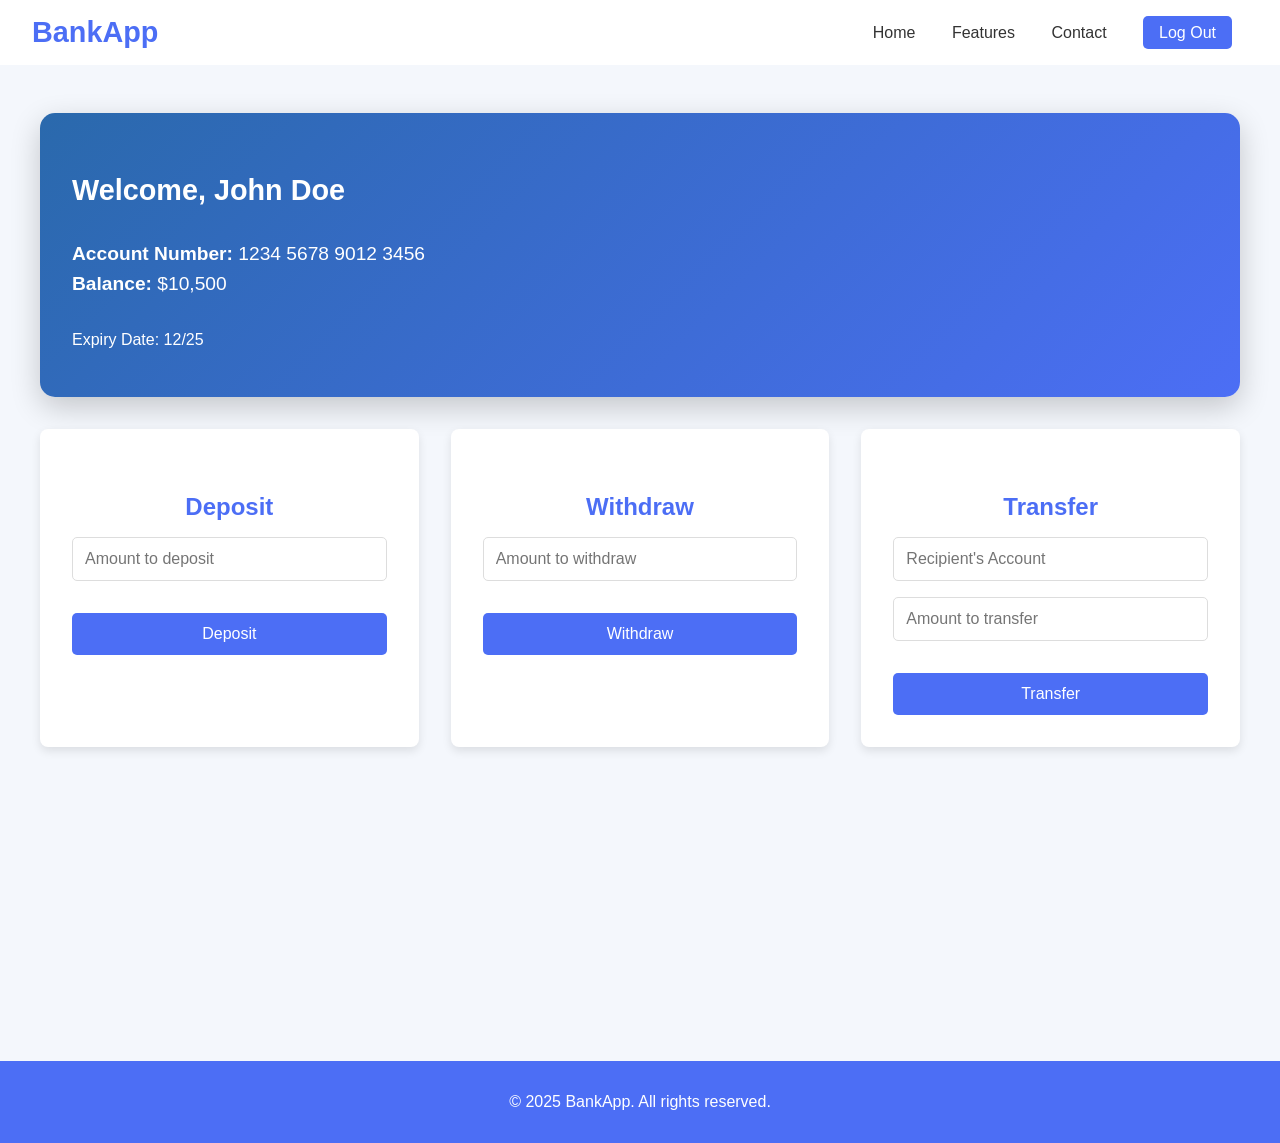
==== html/dashboard.html @ 3572b1c7 "Adding html and style for dashboard in dashboard.html and dashboard.css" ====
<!DOCTYPE html>
<html lang="en">
  <head>
    <meta charset="UTF-8" />
    <meta name="viewport" content="width=device-width, initial-scale=1.0" />
    <title>Banking Dashboard</title>
    <link rel="stylesheet" href="/css/dashboard.css" />
  </head>
  <body>
    <!-- Navbar -->
    <nav class="navbar">
      <div class="navbar-container">
        <a href="#" class="navbar-logo">BankApp</a>
        <div class="navbar-menu">
          <a href="#">Home</a>
          <a href="#features">Features</a>
          <a href="#contact">Contact</a>
          <a href="#logout" class="btn-primary">Log Out</a>
        </div>
      </div>
    </nav>

    <!-- Dashboard Section -->
    <section class="dashboard">
      <div class="dashboard-container">
        <!-- User Info Card (Bank Card Look) -->
        <div class="bank-card">
          <div class="card-header">
            <h3>Welcome, John Doe</h3>
          </div>
          <div class="card-body">
            <p><strong>Account Number:</strong> 1234 5678 9012 3456</p>
            <p><strong>Balance:</strong> $10,500</p>
          </div>
          <div class="card-footer">
            <p>Expiry Date: 12/25</p>
          </div>
        </div>

        <!-- Transaction Options -->
        <div class="transaction-options">
          <div class="transaction-option">
            <h4>Deposit</h4>
            <form>
              <input type="number" placeholder="Amount to deposit" />
              <button type="submit" class="btn-primary">Deposit</button>
            </form>
          </div>

          <div class="transaction-option">
            <h4>Withdraw</h4>
            <form>
              <input type="number" placeholder="Amount to withdraw" />
              <button type="submit" class="btn-primary">Withdraw</button>
            </form>
          </div>

          <div class="transaction-option">
            <h4>Transfer</h4>
            <form>
              <input type="text" placeholder="Recipient's Account" />
              <input type="number" placeholder="Amount to transfer" />
              <button type="submit" class="btn-primary">Transfer</button>
            </form>
          </div>
        </div>
      </div>
    </section>

    <!-- Footer -->
    <footer class="footer">
      <div class="footer-container">
        <p>&copy; 2025 BankApp. All rights reserved.</p>
      </div>
    </footer>
  </body>
</html>
---- css/dashboard.css ----
/* General styles */
body {
  font-family: Arial, sans-serif;
  margin: 0;
  padding: 0;
  background-color: #f4f7fc;
  color: #333;
}

.navbar {
  background-color: #fff;
  padding: 1rem 0;
  box-shadow: 0 4px 8px rgba(0, 0, 0, 0.1);
}

.navbar-container {
  display: flex;
  justify-content: space-between;
  align-items: center;
  padding: 0 2rem;
}

.navbar-logo {
  font-size: 1.8rem;
  font-weight: bold;
  color: #4c6ef5;
  text-decoration: none;
}

.navbar-menu a {
  margin: 0 1rem;
  color: #333;
  text-decoration: none;
  font-size: 1rem;
}

.navbar-menu .btn-primary {
  background-color: #4c6ef5;
  color: white;
  padding: 0.5rem 1rem;
  border-radius: 5px;
  text-decoration: none;
}

/* Dashboard section */
.dashboard {
  display: flex;
  justify-content: center;
  align-items: flex-start;
  height: 100vh;
  background-color: #f4f7fc;
  padding: 3rem 0;
}

.dashboard-container {
  width: 100%;
  max-width: 1200px;
  display: flex;
  flex-direction: column;
  gap: 2rem;
}

.bank-card {
  background: linear-gradient(135deg, #2a69ac, #4c6ef5);
  color: white;
  padding: 2rem;
  border-radius: 15px;
  box-shadow: 0 10px 30px rgba(0, 0, 0, 0.2);
  display: flex;
  flex-direction: column;
  justify-content: space-between;
  height: 220px;
}

.card-header h3 {
  font-size: 1.8rem;
  margin-bottom: 1rem;
}

.card-body p {
  font-size: 1.2rem;
  margin: 0.5rem 0;
}

.card-footer p {
  font-size: 1rem;
  margin-top: 1rem;
}

.transaction-options {
  display: flex;
  justify-content: space-between;
  gap: 2rem;
}

.transaction-option {
  background-color: white;
  padding: 2rem;
  box-shadow: 0 4px 10px rgba(0, 0, 0, 0.1);
  border-radius: 8px;
  width: 30%;
}

.transaction-option h4 {
  text-align: center;
  font-size: 1.5rem;
  color: #4c6ef5;
  margin-bottom: 1rem;
}

.transaction-option form {
  display: flex;
  flex-direction: column;
  gap: 1rem;
}

.transaction-option input {
  padding: 0.75rem;
  border: 1px solid #ddd;
  border-radius: 5px;
  font-size: 1rem;
  color: #333;
}

.transaction-option button {
  background-color: #4c6ef5;
  color: white;
  padding: 0.75rem 1.5rem;
  font-size: 1rem;
  border-radius: 5px;
  border: none;
  cursor: pointer;
  margin-top: 1rem;
}

.transaction-option button:hover {
  background-color: #2c4da4;
}

/* Footer styles */
.footer {
  background-color: #4c6ef5;
  color: white;
  text-align: center;
  padding: 1rem;
}
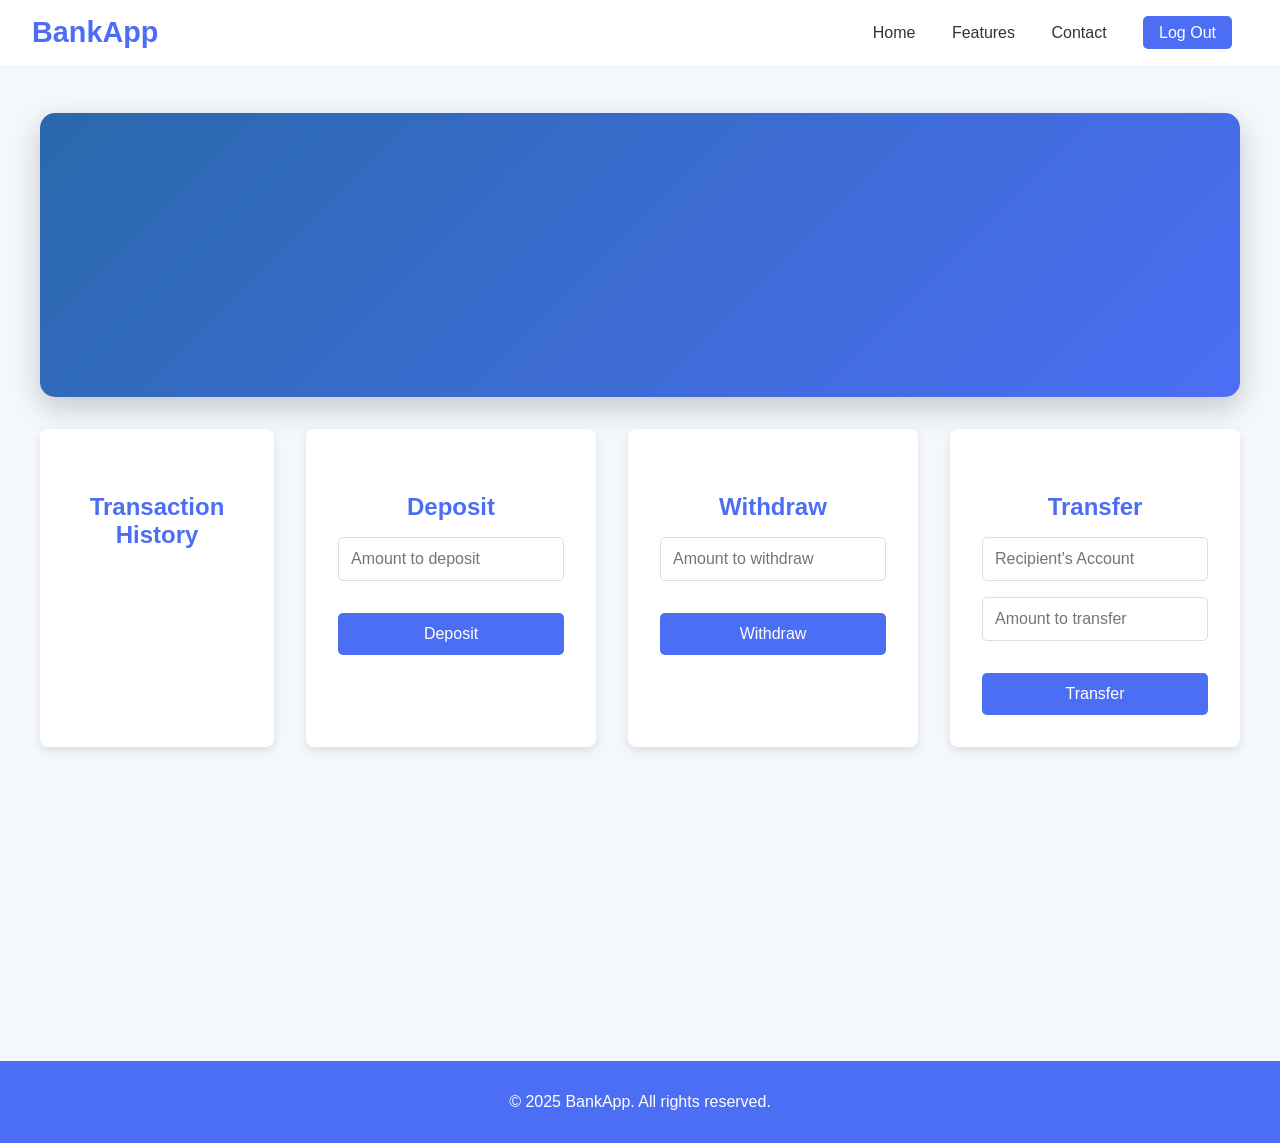
==== commit d49f7402: "Created dashboard.js to load data on the dashboard and implemented deposit and withdraw functionalit" ====
--- a/html/dashboard.html
+++ b/html/dashboard.html
@@ -26,32 +26,35 @@
         <!-- User Info Card (Bank Card Look) -->
         <div class="bank-card">
           <div class="card-header">
-            <h3>Welcome, John Doe</h3>
+            <h3 id="user-name"></h3>
           </div>
           <div class="card-body">
-            <p><strong>Account Number:</strong> 1234 5678 9012 3456</p>
-            <p><strong>Balance:</strong> $10,500</p>
-          </div>
-          <div class="card-footer">
-            <p>Expiry Date: 12/25</p>
+            <p id="account-number"></p>
+            <p id="user-balance"></p>
           </div>
         </div>
+      
+        <div class="transaction-options">
+          <div class="transaction-option">
+            <h4>Transaction History</h4>
+           <ul id="transaction-history"></ul>
+          </div>
 
         <!-- Transaction Options -->
         <div class="transaction-options">
           <div class="transaction-option">
             <h4>Deposit</h4>
             <form>
-              <input type="number" placeholder="Amount to deposit" />
-              <button type="submit" class="btn-primary">Deposit</button>
+              <input id="deposit-amount" type="number" placeholder="Amount to deposit" />
+              <button id="deposit-btn" type="submit" class="btn-primary">Deposit</button>
             </form>
           </div>
 
           <div class="transaction-option">
             <h4>Withdraw</h4>
             <form>
-              <input type="number" placeholder="Amount to withdraw" />
-              <button type="submit" class="btn-primary">Withdraw</button>
+              <input id="withdraw-amount" type="number" placeholder="Amount to withdraw" />
+              <button id="withdraw-btn" type="submit" class="btn-primary">Withdraw</button>
             </form>
           </div>
 
@@ -73,5 +76,7 @@
         <p>&copy; 2025 BankApp. All rights reserved.</p>
       </div>
     </footer>
+    <script type="module" src="/js/user.js"></script>
+    <script type="module" src="/js/dashboard.js"></script>
   </body>
 </html>
